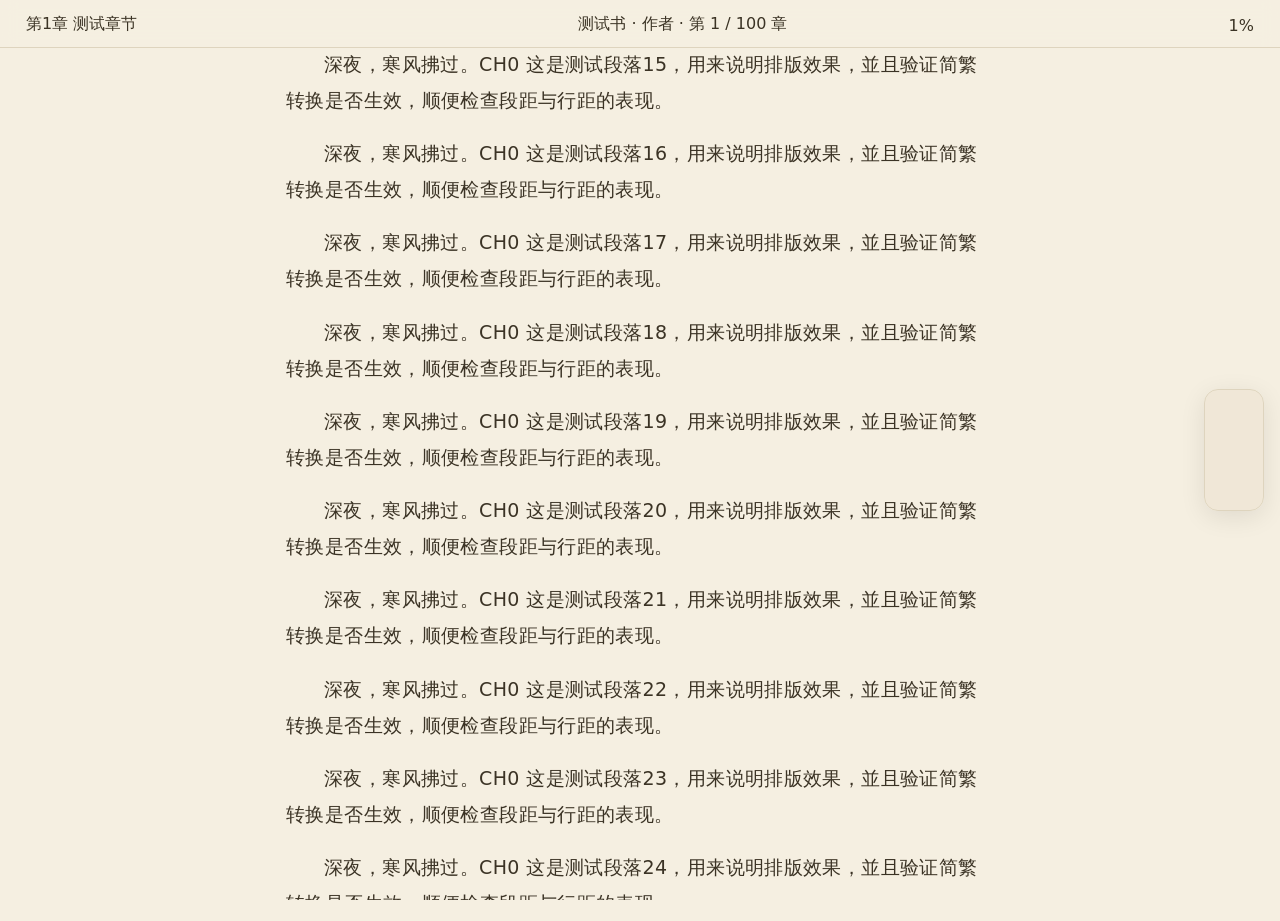
==== tests/web_smoke.html @ 09620640 "Initial release: MyReader v1.0.0 Windows desktop novel reader (C++/Win32 + WebView2 host, local HTML" ====
<!DOCTYPE html>
<html lang="zh-CN">
<head>
<meta charset="utf-8">
<link rel="stylesheet" href="../web/reader.css">
</head>
<body data-theme="sepia">
<section id="home" class="screen">
  <input id="url-input"><button id="open-btn"></button><button id="import-txt"></button>
  <div id="home-status" class="status-line"></div>
  <button id="refresh-shelf"></button><div id="shelf"></div>
  <select id="proxy-mode"><option value="system">s</option><option value="manual">m</option><option value="none">n</option></select>
  <input id="proxy-manual" type="text">
</section>
<section id="reader" class="screen" hidden>
  <header id="topbar"><div id="tb-title"></div><div id="tb-meta"></div><span id="tb-progress"></span></header>
  <main id="viewport"><div id="content" class="content"></div><div id="loading" hidden></div><div id="error-bar" hidden></div></main>
  <nav id="rail">
    <button class="rail-btn" data-act="toc"></button><button class="rail-btn" data-act="theme"></button>
    <button class="rail-btn" data-act="settings"></button><button class="rail-btn" data-act="tools"></button><button class="rail-btn" data-act="fullscreen"></button>
    <button class="rail-btn" data-act="home"></button>
  </nav>
  <aside id="toc-drawer" class="drawer" hidden>
    <div id="toc-book"></div><div id="toc-sub"></div><button data-close="toc-drawer"></button>
    <input id="toc-search"><div id="toc-list" class="toc-list"></div>
  </aside>
  <aside id="settings-panel" class="drawer right" hidden>
    <button data-close="settings-panel"></button>
    <div id="theme-list">
      <button class="swatch" data-theme-value="light"></button><button class="swatch" data-theme-value="sepia"></button>
      <button class="swatch" data-theme-value="green"></button><button class="swatch" data-theme-value="dark"></button>
      <button class="swatch" data-theme-value="custom"></button>
    </div>
    <label id="custom-bg-row" hidden><input id="custom-bg" type="color" value="#f5efe1"></label>
    <select id="font-family"></select>
    <input id="font-size" type="range" min="14" max="34" step="1"><output id="font-size-out"></output>
    <input id="font-weight" type="range" min="300" max="700" step="100"><output id="font-weight-out"></output>
    <input id="letter-spacing" type="range" min="0" max="0.2" step="0.01"><output id="letter-spacing-out"></output>
    <input id="line-height" type="range" min="1.2" max="2.8" step="0.05"><output id="line-height-out"></output>
    <input id="para-spacing" type="range" min="0" max="2" step="0.05"><output id="para-spacing-out"></output>
    <input id="page-width" type="range" min="24" max="72" step="1"><output id="page-width-out"></output>
    <input id="indent" type="checkbox"><input id="simplified" type="checkbox">
    <select id="scroll-step-unit"><option value="line">l</option><option value="px">p</option></select>
    <input id="scroll-step" type="range" min="1" max="20" step="1"><output id="scroll-step-out"></output>
    <input id="request-interval" type="range" min="0.8" max="5" step="0.1"><output id="request-interval-out"></output>
  </aside>
  <aside id="tools-panel" class="drawer right" hidden>
    <div id="tools-sub"></div>
    <button data-close="tools-panel"></button>
    <div id="txt-group" hidden>
      <b id="txt-path"></b><b id="txt-enc-info"></b><b id="txt-count"></b>
      <div id="txt-samples"></div>
      <button id="txt-relocate"></button>
      <select id="txt-enc">
        <option value="auto">auto</option><option value="UTF-8">utf8</option><option value="GBK">gbk</option>
        <option value="UTF-16LE">le</option><option value="UTF-16BE">be</option>
      </select>
      <input id="txt-regex" type="text">
      <button id="txt-rescan"></button>
    </div>
    <div id="dl-group">
      <select id="dl-scope">
        <option value="all">all</option><option value="next">next</option><option value="range">range</option>
      </select>
      <div id="dl-next-row" hidden><input id="dl-next" type="number" value="50"></div>
      <div id="dl-range-row" hidden><input id="dl-from" type="number" value="1"><input id="dl-to" type="number" value="50"></div>
      <button id="dl-start"></button><button id="dl-pause" disabled></button>
      <progress id="dl-progress" value="0" max="1"></progress>
      <div id="dl-cache"></div>
      <input id="dl-gap" type="number" min="0.5" max="60" step="0.5" value="2">
      <div id="dl-est"></div>
      <div id="dl-status"></div>
      <select id="clr-scope"><option value="all">all</option><option value="range">range</option></select>
      <div id="clr-range-row" hidden><input id="clr-from" type="number" value="1"><input id="clr-to" type="number" value="50"></div>
      <button id="clr-run"></button>
      <div id="clr-status"></div>
    </div>
    <div id="ex-group">
      <select id="ex-scope">
        <option value="all">all</option><option value="cached">cached</option><option value="range">range</option>
      </select>
      <div id="ex-range-row" hidden><input id="ex-from" type="number" value="1"><input id="ex-to" type="number" value="50"></div>
      <select id="ex-enc">
        <option value="utf8bom">bom</option><option value="utf8">utf8</option><option value="gbk">gbk</option>
      </select>
      <input id="ex-titles" type="checkbox" checked>
      <input id="ex-simplified" type="checkbox" checked>
      <input id="ex-fill" type="checkbox">
      <button id="ex-start"></button><button id="ex-cancel" disabled></button>
      <progress id="ex-progress" value="0" max="1"></progress>
      <div id="ex-status"></div>
    </div>
  </aside>
  <div id="dim" hidden></div>
</section>
<div id="toast" hidden></div>
<div id="drop-overlay" hidden></div>

<script>
  window.__sent = [];
  window.__errors = [];
  const listeners = [];
  window.chrome = { webview: {
    postMessage: (o) => { window.__sent.push(o); onWebPost(o); },
    addEventListener: (t, fn) => listeners.push(fn)
  }};
  function sendHost(o) {
    listeners.forEach(f => { try { f({ data: o }); } catch (e) { window.__errors.push("handler:" + e.message); } });
  }
  window.sendHost = sendHost;
  window.onerror = (m, s, l, c) => { window.__errors.push("onerror " + m + " @" + l + ":" + c); };
  window.addEventListener("unhandledrejection", (e) => {
    window.__errors.push("rejection " + (e.reason && (e.reason.stack || e.reason.message) || String(e.reason)));
  });
  function paras(n, tag) {
    const a = [];
    for (let i = 0; i < n; i++) a.push("深夜，寒风拂过。" + tag + " 這是測試段落" + i + "，用來說明排版效果，並且驗證簡繁轉換是否生效，順便檢查段距與行距的表現。");
    return a;
  }
  function onWebPost(o) {
    if (o.type === "needChapter") {
      const i = o.index;
      setTimeout(() => sendHost({
        type: "chapter", index: i, title: "第" + (i + 1) + "章 測試章節", total: 100,
        cached: i === 5,
        paragraphs: paras(30, "CH" + i)
      }), 0);
    }
  }
  window.__settings = { theme: "sepia", customBg: "#f5efe1", fontFamily: "", fontSize: 19, fontWeight: 400,
    lineHeight: 1.9, paraSpacing: 0.9, letterSpacing: 0.02, pageWidth: 40, indent: true,
    scrollStepUnit: "line", scrollStep: 3, simplified: true, requestInterval: 1.2,
    proxyMode: "system", proxyManual: "" };
  window.__chapters = (() => { const a = []; for (let i = 0; i < 100; i++) a.push("第" + (i + 1) + "章 測試章節"); return a; })();
</script>
<script src="../web/s2t.js"></script>
<script src="../web/reader.js"></script>
<script>
  const R = [];
  const sleep = (ms) => new Promise(r => setTimeout(r, ms));
  const ok = (name, cond, extra) => R.push((cond ? "PASS " : "FAIL ") + name + (extra ? " :: " + extra : ""));
  const sent = () => window.__sent;
  const asked = () => sent().filter(s => s.type === "needChapter").map(s => s.index);
  const blocks = () => document.querySelectorAll("#content .chapter-block");
  const key = (k, opt) => window.dispatchEvent(new KeyboardEvent("keydown", Object.assign({ key: k, bubbles: true }, opt || {})));
  const vp = document.getElementById("viewport");

  (async () => {
   try {
    await sleep(50);
    sendHost({ type: "settings", value: window.__settings });
    sendHost({ type: "books", items: [{ bookId: "67581", title: "測試書", author: "作者", cover: "",
      url: "https://twkan.com/book/67581/index.html", total: 100, chapterIndex: 4, ratio: 0.25, updatedAt: 1 }] });
    sendHost({ type: "book", meta: { bookId: "67581", title: "測試書", author: "作者", cover: "", category: "都市", status: "連載" },
      total: 100, resumeIndex: 4, resumeRatio: 0.25, chapters: window.__chapters });
    await sleep(400);

    const ps = document.querySelectorAll("#content .chapter-body p");
    ok("reader visible", !document.getElementById("reader").hidden);
    ok("chapter rendered", blocks().length === 1 && ps.length === 30, "blocks=" + blocks().length + " p=" + ps.length);
    ok("simplified applied", ps.length > 0 && ps[0].textContent.indexOf("测试") >= 0, ps.length ? ps[0].textContent.slice(0, 30) : "");
    const tocRowH = parseFloat(getComputedStyle(document.documentElement).getPropertyValue("--toc-row-h")) || 38;
    const tocInnerEl = document.querySelector("#toc-list .toc-inner");
    const tocRows = document.querySelectorAll("#toc-list .toc-item").length;
    ok("toc spacer covers all chapters", !!tocInnerEl && Math.abs(parseFloat(tocInnerEl.style.height) - 100 * tocRowH) < 1,
       tocInnerEl ? tocInnerEl.style.height : "no .toc-inner");
    ok("toc virtualized (只渲染一个窗口)", tocRows > 0 && tocRows < 100, "rows=" + tocRows);
    ok("toc active chapter", !!document.querySelector("#toc-list .toc-item.active"));
    ok("topbar progress", /%$/.test(document.getElementById("tb-progress").textContent), document.getElementById("tb-progress").textContent);
    ok("resume scroll restored", vp.scrollTop > 0, "scrollTop=" + Math.round(vp.scrollTop));

    const a0 = vp.scrollTop;
    key("ArrowDown");
    await sleep(300);
    const step = Math.round(vp.scrollTop - a0);
    ok("ArrowDown scrolls one step", step > 40 && step < 260, "delta=" + step + " (3 lines)");

    const a1 = vp.scrollTop;
    key("ArrowUp");
    await sleep(300);
    ok("ArrowUp scrolls back", Math.abs(vp.scrollTop - (a1 - step)) < 12, "delta=" + Math.round(vp.scrollTop - a1));

    const a2 = vp.scrollTop;
    key(" ");
    await sleep(350);
    ok("Space scrolls one screen", vp.scrollTop - a2 > 200, "delta=" + Math.round(vp.scrollTop - a2));

    const a3 = vp.scrollTop;
    key(" ", { shiftKey: true });
    await sleep(350);
    ok("Shift+Space scrolls back", a3 - vp.scrollTop > 200, "delta=" + Math.round(vp.scrollTop - a3));

    vp.scrollTop = vp.scrollHeight;
    await sleep(700);
    ok("auto appends next chapter", asked().indexOf(5) >= 0, "asked=" + JSON.stringify(asked()));
    ok("second chapter in dom", blocks().length === 2, "blocks=" + blocks().length);
    ok("cached chapter shows chip", !!document.querySelector('#content .chapter-block[data-index="5"] .ch-chip'));
    const pEnd = sent().filter(s => s.type === "progress").slice(-1)[0];
    ok("still at end of chapter 5", pEnd.index === 4 && pEnd.ratio > 0.8, JSON.stringify(pEnd));
    const t5 = sent().filter(s => s.type === "title").slice(-1)[0];
    ok("window title has book+chapter+pct", t5 && /· 第5章 · \d+%/.test(t5.text), t5 ? t5.text : "");

    vp.scrollTop = 0;
    await sleep(800);
    ok("prepends previous chapter", asked().indexOf(4) >= 0, "asked=" + JSON.stringify(asked()));
    ok("three chapters in dom", blocks().length === 3, "blocks=" + blocks().length);
    ok("scroll kept after prepend", vp.scrollTop > 0, "scrollTop=" + Math.round(vp.scrollTop));

    const curBefore = sent().filter(s => s.type === "progress").slice(-1)[0].index;
    key("ArrowRight");
    await sleep(800);
    ok("ArrowRight jumps next chapter", asked().indexOf(curBefore + 1) >= 0, "cur=" + curBefore + " asked=" + JSON.stringify(asked()));
    ok("jump resets to single chapter", blocks().length === 1, "blocks=" + blocks().length);

    const askedBefore = asked().length;
    key("ArrowUp");
    await sleep(700);
    ok("ArrowUp at top loads previous chapter", asked().length > askedBefore, "asked=" + JSON.stringify(asked()));
    ok("previous chapter inserted above", blocks().length === 2, "blocks=" + blocks().length);
    ok("scroll moved into inserted chapter", vp.scrollTop > 0, "scrollTop=" + Math.round(vp.scrollTop));

    const fs = document.getElementById("font-size");
    fs.value = "26";
    fs.dispatchEvent(new Event("input", { bubbles: true }));
    await sleep(300);
    ok("font size applied", getComputedStyle(document.documentElement).getPropertyValue("--fs").trim() === "26px",
      getComputedStyle(document.documentElement).getPropertyValue("--fs"));
    ok("settings pushed to host", sent().filter(s => s.type === "setSetting").length > 0);

    const ri = document.getElementById("request-interval");
    ri.value = "3";
    ri.dispatchEvent(new Event("input", { bubbles: true }));
    await sleep(320);
    const pushed = sent().filter(s => s.type === "setSetting").slice(-1)[0];
    ok("request interval applied", document.getElementById("request-interval-out").textContent.indexOf("3.0") >= 0 &&
      pushed.value.requestInterval === 3,
      document.getElementById("request-interval-out").textContent + " pushed=" + pushed.value.requestInterval);

    document.getElementById("simplified").checked = false;
    document.getElementById("simplified").dispatchEvent(new Event("change", { bubbles: true }));
    await sleep(300);
    const p0 = document.querySelector("#content .chapter-body p");
    ok("traditional restored", p0 && p0.textContent.indexOf("測試") >= 0, p0 ? p0.textContent.slice(0, 20) : "");

    const unit = document.getElementById("scroll-step-unit");
    unit.value = "px";
    unit.dispatchEvent(new Event("change", { bubbles: true }));
    await sleep(200);
    ok("step unit px range", document.getElementById("scroll-step").max === "2000" &&
      document.getElementById("scroll-step-out").textContent.indexOf("px") >= 0,
      document.getElementById("scroll-step-out").textContent);
    const b0 = vp.scrollTop;
    key("ArrowDown");
    await sleep(300);
    ok("px step scrolls 120", Math.abs(vp.scrollTop - b0 - 120) < 12, "delta=" + Math.round(vp.scrollTop - b0));

    document.querySelector("#rail .rail-btn[data-act='theme']").dispatchEvent(new MouseEvent("click", { bubbles: true }));
    await sleep(150);
    ok("theme toggles to dark", document.body.dataset.theme === "dark", document.body.dataset.theme);

    document.querySelector("#rail .rail-btn[data-act='toc']").dispatchEvent(new MouseEvent("click", { bubbles: true }));
    await sleep(150);
    ok("toc drawer opens", !document.getElementById("toc-drawer").hidden);
    document.getElementById("toc-list").scrollTop = 9 * tocRowH;   // 虚拟滚动：先滚到那一行再点
    await sleep(150);
    document.querySelector('#toc-list .toc-item[data-index="9"]').dispatchEvent(new MouseEvent("click", { bubbles: true }));
    await sleep(500);
    ok("toc click jumps to chapter 10", asked().indexOf(9) >= 0, "asked=" + JSON.stringify(asked()));
    ok("toc drawer closed after jump", document.getElementById("toc-drawer").hidden);

    document.querySelector("#rail .rail-btn[data-act='fullscreen']").dispatchEvent(new MouseEvent("click", { bubbles: true }));
    await sleep(100);
    ok("fullscreen message sent", sent().filter(s => s.type === "fullscreen").length === 1);

    document.querySelector("#rail .rail-btn[data-act='home']").dispatchEvent(new MouseEvent("click", { bubbles: true }));
    await sleep(300);
    ok("back to shelf", !document.getElementById("home").hidden && document.getElementById("reader").hidden);
    ok("shelf card rendered", document.querySelectorAll("#shelf .book-card").length === 1);

    const url = document.getElementById("url-input");
    url.value = "twkan.com/book/67581/index.html";
    document.getElementById("open-btn").dispatchEvent(new MouseEvent("click", { bubbles: true }));
    await sleep(100);
    const op = sent().filter(s => s.type === "open").slice(-1)[0];
    ok("open message sent", op && op.url === "twkan.com/book/67581/index.html", op ? op.url : "");

    // ---------- 工具抽屉：离线下载 / 导出 TXT / 本地 TXT ----------
    sendHost({ type: "book", meta: { bookId: "67581", title: "測試書", author: "作者" }, kind: "web",
      total: 100, resumeIndex: 4, resumeRatio: 0, chapters: window.__chapters });
    await sleep(300);
    document.querySelector("#rail .rail-btn[data-act='tools']").dispatchEvent(new MouseEvent("click", { bubbles: true }));
    await sleep(150);
    ok("tools drawer opens", !document.getElementById("tools-panel").hidden);
    ok("txt group hidden for web book", document.getElementById("txt-group").hidden === true);
    ok("dl group visible for web book", document.getElementById("dl-group").hidden === false);
    ok("tools sub shows title", document.getElementById("tools-sub").textContent.indexOf("測試書") >= 0,
      document.getElementById("tools-sub").textContent);

    const dlScope = document.getElementById("dl-scope");
    dlScope.value = "range";
    dlScope.dispatchEvent(new Event("change", { bubbles: true }));
    await sleep(80);
    ok("dl range row visible", document.getElementById("dl-range-row").hidden === false);
    ok("dl from prefilled to current+1", document.getElementById("dl-from").value === "5",
      document.getElementById("dl-from").value);
    document.getElementById("dl-to").value = "20";
    document.getElementById("dl-start").dispatchEvent(new MouseEvent("click", { bubbles: true }));
    await sleep(80);
    const dlMsg = sent().filter(s => s.type === "download").slice(-1)[0];
    ok("download message sent", dlMsg && dlMsg.scope === "range" && dlMsg.from === 5 && dlMsg.to === 20,
      JSON.stringify(dlMsg));

    sendHost({ type: "job", kind: "download", state: "running", done: 3, total: 16, queued: 13 });
    await sleep(60);
    ok("job progress shown", document.getElementById("dl-progress").value === 3 &&
      document.getElementById("dl-progress").max === 16 &&
      document.getElementById("dl-status").textContent.indexOf("3 / 16") >= 0,
      document.getElementById("dl-status").textContent);
    ok("dl start disabled while running", document.getElementById("dl-start").disabled === true);
    ok("dl pause enabled while running", document.getElementById("dl-pause").disabled === false);
    document.getElementById("dl-pause").dispatchEvent(new MouseEvent("click", { bubbles: true }));
    await sleep(60);
    ok("downloadPause sent", sent().filter(s => s.type === "downloadPause").length === 1);
    sendHost({ type: "job", kind: "download", state: "done", done: 16, total: 16, queued: 0 });
    await sleep(60);
    ok("dl start re-enabled after done", document.getElementById("dl-start").disabled === false);

    // 暂停之后「开始下载」必须还能点，否则就卡死了
    sendHost({ type: "job", kind: "download", state: "running", done: 2, total: 16, queued: 14 });
    await sleep(60);
    sendHost({ type: "job", kind: "download", state: "paused", done: 2, total: 16, queued: 14 });
    await sleep(60);
    ok("paused status shown", document.getElementById("dl-status").textContent.indexOf("已暂停") >= 0,
      document.getElementById("dl-status").textContent);
    ok("dl start enabled while paused", document.getElementById("dl-start").disabled === false);
    ok("dl pause disabled while paused", document.getElementById("dl-pause").disabled === true);

    // 已缓存章节提示
    sendHost({ type: "cacheInfo", bookId: "67581", total: 100, count: 6, ranges: [[1, 3], [10, 12]] });
    await sleep(60);
    let cacheText = document.getElementById("dl-cache").textContent;
    ok("cache ranges shown", cacheText.indexOf("1–3") >= 0 && cacheText.indexOf("10–12") >= 0 &&
      cacheText.indexOf("共 6 章") >= 0, cacheText);
    ok("selected range cache count", cacheText.indexOf("已缓存 3 / 16 章") >= 0, cacheText);

    document.getElementById("dl-from").value = "1";
    document.getElementById("dl-from").dispatchEvent(new Event("input", { bubbles: true }));
    document.getElementById("dl-to").value = "30";
    document.getElementById("dl-to").dispatchEvent(new Event("input", { bubbles: true }));
    await sleep(60);
    cacheText = document.getElementById("dl-cache").textContent;
    ok("cache hint follows range edit", cacheText.indexOf("已缓存 6 / 30 章") >= 0, cacheText);

    // 每章间隔：用户自己定，预估跟着区间和间隔走，但不会低于「请求间隔」(此处为 3)
    const dlEst = document.getElementById("dl-est").textContent;
    ok("download pace estimate follows range", dlEst.indexOf("还要抓 24 章") >= 0, dlEst);

    const gapEl = document.getElementById("dl-gap");
    gapEl.value = "1";
    gapEl.dispatchEvent(new Event("input", { bubbles: true }));
    await sleep(60);
    ok("gap floored by request interval",
      document.getElementById("dl-est").textContent.indexOf("每章间隔 3.0 秒") >= 0,
      document.getElementById("dl-est").textContent);

    gapEl.value = "10";
    gapEl.dispatchEvent(new Event("input", { bubbles: true }));
    await sleep(60);
    ok("gap edit updates estimate",
      document.getElementById("dl-est").textContent.indexOf("每章间隔 10.0 秒") >= 0,
      document.getElementById("dl-est").textContent);

    gapEl.value = "999";
    gapEl.dispatchEvent(new Event("change", { bubbles: true }));
    await sleep(60);
    const gapMsg = sent().filter(s => s.type === "setSetting").slice(-1)[0];
    ok("gap clamped to 60 and saved", gapEl.value === "60" && !!gapMsg && gapMsg.value.downloadGap === 60,
      gapEl.value + " / " + JSON.stringify(gapMsg && gapMsg.value && gapMsg.value.downloadGap));

    gapEl.value = "2";
    gapEl.dispatchEvent(new Event("change", { bubbles: true }));
    await sleep(60);

    sendHost({ type: "cacheInfo", bookId: "67581", total: 100, count: 0, ranges: [] });
    await sleep(60);
    ok("empty cache hint", document.getElementById("dl-cache").textContent.indexOf("无") >= 0,
      document.getElementById("dl-cache").textContent);

    // 换一本书之后，下载区间不该还留着上一本的章号
    sendHost({ type: "book", meta: { bookId: "67581", title: "測試書", author: "作者" }, kind: "web",
      total: 100, resumeIndex: 9, resumeRatio: 0, chapters: window.__chapters });
    await sleep(300);
    ok("range inputs reset on book switch",
      document.getElementById("dl-from").value === "10" && document.getElementById("dl-to").value === "59",
      document.getElementById("dl-from").value + "-" + document.getElementById("dl-to").value);

    // 清理缓存：两步确认 + 消息内容
    sendHost({ type: "cacheInfo", bookId: "67581", total: 100, count: 6, bytes: 6000,
      ranges: [[1, 3, 3000], [10, 12, 3000]] });
    await sleep(60);
    const clrBtn = document.getElementById("clr-run");
    ok("clear plan counts all cached", document.getElementById("clr-status").textContent.indexOf("将删除 6 章") >= 0,
      document.getElementById("clr-status").textContent);
    clrBtn.dispatchEvent(new MouseEvent("click", { bubbles: true }));
    await sleep(60);
    ok("clear asks for confirmation first", clrBtn.textContent.indexOf("确认清理 6 章") >= 0, clrBtn.textContent);
    ok("no clearCache on first click", sent().filter(s => s.type === "clearCache").length === 0);
    clrBtn.dispatchEvent(new MouseEvent("click", { bubbles: true }));
    await sleep(60);
    const clrMsg = sent().filter(s => s.type === "clearCache").slice(-1)[0];
    ok("clearCache sent after confirm", clrMsg && clrMsg.scope === "all", JSON.stringify(clrMsg));
    ok("clear button label restored", clrBtn.textContent === "清理", clrBtn.textContent);

    document.getElementById("clr-scope").value = "range";
    document.getElementById("clr-scope").dispatchEvent(new Event("change", { bubbles: true }));
    await sleep(60);
    ok("clear range row visible", document.getElementById("clr-range-row").hidden === false);
    document.getElementById("clr-from").value = "10";
    document.getElementById("clr-from").dispatchEvent(new Event("input", { bubbles: true }));
    document.getElementById("clr-to").value = "12";
    document.getElementById("clr-to").dispatchEvent(new Event("input", { bubbles: true }));
    await sleep(60);
    ok("clear range count", document.getElementById("clr-status").textContent.indexOf("将删除 3 章") >= 0,
      document.getElementById("clr-status").textContent);
    clrBtn.dispatchEvent(new MouseEvent("click", { bubbles: true }));
    await sleep(60);
    clrBtn.dispatchEvent(new MouseEvent("click", { bubbles: true }));
    await sleep(60);
    const clrMsg2 = sent().filter(s => s.type === "clearCache").slice(-1)[0];
    ok("clearCache range message", clrMsg2 && clrMsg2.scope === "range" && clrMsg2.from === 10 && clrMsg2.to === 12,
      JSON.stringify(clrMsg2));

    const exScope = document.getElementById("ex-scope");
    exScope.value = "range";
    exScope.dispatchEvent(new Event("change", { bubbles: true }));
    await sleep(60);
    ok("ex range row visible", document.getElementById("ex-range-row").hidden === false);
    document.getElementById("ex-from").value = "1";
    document.getElementById("ex-to").value = "30";
    document.getElementById("ex-enc").value = "gbk";
    document.getElementById("ex-fill").checked = true;
    document.getElementById("ex-start").dispatchEvent(new MouseEvent("click", { bubbles: true }));
    await sleep(80);
    const exMsg = sent().filter(s => s.type === "exportTxt").slice(-1)[0];
    ok("export message sent", exMsg && exMsg.scope === "range" && exMsg.from === 1 && exMsg.to === 30 &&
      exMsg.encoding === "gbk" && exMsg.fill === true && exMsg.includeTitles === true &&
      exMsg.simplified === true && exMsg.bookId === "67581", JSON.stringify(exMsg));

    sendHost({ type: "exportDone", path: "D:\\out\\測試書.txt", chapters: 30, skipped: 2, bytes: 12345, encoding: "gbk" });
    await sleep(60);
    ok("export done status", document.getElementById("ex-status").textContent.indexOf("30") >= 0 &&
      document.getElementById("ex-status").textContent.indexOf("跳过 2") >= 0,
      document.getElementById("ex-status").textContent);

    sendHost({ type: "book", meta: { bookId: "local-abc", title: "本地書", author: "本地文件" }, kind: "local",
      localPath: "D:\\books\\a.txt", total: 8, resumeIndex: 0, resumeRatio: 0, chapters: window.__chapters.slice(0, 8) });
    await sleep(300);
    sendHost({ type: "txtInfo", bookId: "local-abc", path: "D:\\books\\a.txt", encoding: "GBK",
      requested: "auto", regex: "", chapters: 8, samples: ["第一章 開始", "第二章 轉折"] });
    await sleep(150);
    ok("txt group visible for local book", document.getElementById("txt-group").hidden === false);
    ok("dl group hidden for local book", document.getElementById("dl-group").hidden === true);
    ok("txt info filled", document.getElementById("txt-count").textContent === "8 章" &&
      document.getElementById("txt-path").textContent.indexOf("a.txt") >= 0 &&
      document.getElementById("txt-samples").children.length === 3,
      document.getElementById("txt-count").textContent + " samples=" + document.getElementById("txt-samples").children.length);

    document.getElementById("txt-regex").value = "^第.+章";
    document.getElementById("txt-enc").value = "UTF-8";
    document.getElementById("txt-rescan").dispatchEvent(new MouseEvent("click", { bubbles: true }));
    await sleep(80);
    const rsMsg = sent().filter(s => s.type === "rescanTxt").slice(-1)[0];
    ok("rescan message sent", rsMsg && rsMsg.encoding === "UTF-8" && rsMsg.regex === "^第.+章", JSON.stringify(rsMsg));
    document.getElementById("txt-relocate").dispatchEvent(new MouseEvent("click", { bubbles: true }));
    await sleep(80);
    const rlMsg = sent().filter(s => s.type === "relocateBook").slice(-1)[0];
    ok("relocate message sent", rlMsg && rlMsg.bookId === "local-abc", JSON.stringify(rlMsg));

    document.getElementById("import-txt").dispatchEvent(new MouseEvent("click", { bubbles: true }));
    await sleep(60);
    ok("importTxt message sent", sent().filter(s => s.type === "importTxt").length === 1);

    document.querySelector("#rail .rail-btn[data-act='home']").dispatchEvent(new MouseEvent("click", { bubbles: true }));
    await sleep(200);
    sendHost({ type: "needRelocate", bookId: "local-abc", path: "D:\\books\\a.txt" });
    await sleep(120);
    ok("relocate prompt shown", document.getElementById("home-status").textContent.indexOf("找不到了") >= 0 &&
      !!document.querySelector("#home-status button"),
      document.getElementById("home-status").textContent);
    sendHost({ type: "toast", text: "已导入《測試》，识别到 8 章" });
    await sleep(60);
    ok("toast message shown", document.getElementById("toast").hidden === false);
    sendHost({ type: "dragging", on: true });
    await sleep(60);
    ok("drag overlay shown", document.getElementById("drop-overlay").hidden === false);
    sendHost({ type: "dragging", on: false });
    await sleep(60);
    ok("drag overlay hidden", document.getElementById("drop-overlay").hidden === true);

    ok("no js errors", window.__errors.length === 0, window.__errors.join(" | "));
   } catch (e) {
    R.push("FAIL exception :: " + (e && (e.stack || e.message) || String(e)));
   } finally {
    const pre = document.createElement("pre");
    pre.id = "smoke-out";
    pre.textContent = R.join("\n") + "\nTOTAL " + R.length + " FAIL " + R.filter(x => x.indexOf("FAIL") === 0).length;
    document.body.appendChild(pre);
   }
  })();
</script>
</body>
</html>
---- web/reader.css ----
:root {
  --fs: 19px;
  --fw: 400;
  --lh: 1.9;
  --ps: 0.9em;
  --ls: 0.02em;
  --pw: 40;
  --radius: 12px;
  --ease: cubic-bezier(.22, .61, .36, 1);
  --toc-row-h: 38px;   /* 目录虚拟滚动的行高：JS 按它算窗口，改这里就够了 */
}

* { box-sizing: border-box; }

[hidden] { display: none !important; }

html, body {
  margin: 0;
  height: 100%;
  overflow: hidden;
}

body {
  font-family: system-ui, -apple-system, "Segoe UI", "Microsoft YaHei", sans-serif;
  background: var(--bg);
  color: var(--fg);
  transition: background 180ms var(--ease), color 180ms var(--ease);
}

/* ---------- themes ---------- */
body[data-theme="light"] { --bg:#ffffff; --fg:#1f2328; --muted:#6b7280; --panel:#f6f7f9; --line:#e6e8eb; --accent:#2f6feb; --hover:#eef1f5; }
body[data-theme="sepia"] { --bg:#f5efe1; --fg:#3b3325; --muted:#8a7f6a; --panel:#efe7d6; --line:#ded4be; --accent:#a06a2c; --hover:#e9dfc9; }
body[data-theme="green"] { --bg:#cce8cf; --fg:#1f2d1c; --muted:#5c7159; --panel:#c0e0c4; --line:#aed3b3; --accent:#3d7a44; --hover:#b8dcbd; }
body[data-theme="dark"]  { --bg:#16181c; --fg:#c9ccd1; --muted:#8b9099; --panel:#1e2126; --line:#2b2f36; --accent:#4b8ef7; --hover:#252932; }
body[data-theme="custom"] { --panel:#00000010; --line:#00000018; --muted:#8a8a8a; --accent:#2f6feb; --hover:#0000000d; }

.screen { height: 100%; }

/* ================= 首页 ================= */
#home { overflow-y: auto; }
.home-wrap {
  max-width: 720px;
  margin: 0 auto;
  padding: 56px 28px 80px;
}
.home-head h1 {
  font-size: 30px;
  font-weight: 650;
  margin: 0 0 6px;
  letter-spacing: .01em;
}
.home-head .sub { margin: 0 0 26px; color: var(--muted); font-size: 14px; }

.url-row { display: flex; gap: 10px; }
#url-input {
  flex: 1;
  height: 44px;
  padding: 0 14px;
  font-size: 14px;
  color: var(--fg);
  background: var(--panel);
  border: 1px solid var(--line);
  border-radius: var(--radius);
  outline: none;
  transition: border-color 150ms var(--ease), box-shadow 150ms var(--ease);
}
#url-input:focus { border-color: var(--accent); box-shadow: 0 0 0 3px color-mix(in srgb, var(--accent) 18%, transparent); }

button { font-family: inherit; cursor: pointer; }
.primary {
  height: 44px;
  padding: 0 20px;
  font-size: 14px;
  font-weight: 600;
  color: #fff;
  background: var(--accent);
  border: none;
  border-radius: var(--radius);
  transition: filter 150ms var(--ease), transform 150ms var(--ease);
}
.primary:hover { filter: brightness(1.07); }
.primary:active { transform: translateY(1px); }

.ghost {
  background: transparent;
  color: var(--muted);
  border: 1px solid var(--line);
  border-radius: 8px;
}
.ghost:hover { color: var(--fg); background: var(--hover); }
.ghost.small { height: 28px; padding: 0 10px; font-size: 12px; }

.status-line { min-height: 22px; margin-top: 12px; font-size: 13px; color: var(--muted); }
.status-line.busy::after { content: "…"; }

.shelf-head { display: flex; align-items: center; justify-content: space-between; margin: 34px 0 12px; }
.shelf-head h2 { font-size: 15px; font-weight: 600; margin: 0; color: var(--muted); letter-spacing: .04em; }
.shelf { display: grid; gap: 10px; }
.shelf-empty { color: var(--muted); font-size: 13px; padding: 18px 0; }

.book-card {
  display: flex;
  align-items: center;
  gap: 14px;
  padding: 12px 14px;
  background: var(--panel);
  border: 1px solid var(--line);
  border-radius: var(--radius);
  transition: transform 140ms var(--ease), border-color 140ms var(--ease);
  cursor: pointer;
}
.book-card:hover { transform: translateY(-1px); border-color: color-mix(in srgb, var(--accent) 45%, var(--line)); }
.book-cover {
  width: 42px; height: 58px; flex: none;
  border-radius: 6px;
  object-fit: cover;
  background: var(--hover);
}
.book-info { flex: 1; min-width: 0; }
.book-title { font-size: 15px; font-weight: 600; margin-bottom: 4px; white-space: nowrap; overflow: hidden; text-overflow: ellipsis; }
.book-sub { font-size: 12.5px; color: var(--muted); white-space: nowrap; overflow: hidden; text-overflow: ellipsis; }
.book-del {
  flex: none; width: 28px; height: 28px;
  background: transparent; border: none; border-radius: 8px;
  color: var(--muted); font-size: 14px;
}
.book-del:hover { background: var(--hover); color: var(--fg); }

.adv { margin-top: 34px; border-top: 1px solid var(--line); padding-top: 14px; }
.adv summary { cursor: pointer; font-size: 13px; color: var(--muted); list-style: none; }
.adv summary::-webkit-details-marker { display: none; }
.adv-body { padding: 14px 0 0; display: grid; gap: 12px; }
.hint { font-size: 12px; color: var(--muted); margin: 0; line-height: 1.7; }

.field { display: flex; align-items: center; gap: 12px; font-size: 13px; }
.field > span:first-child { flex: none; width: 76px; color: var(--muted); }
.field input[type="text"], .field select {
  flex: 1; height: 34px; padding: 0 10px;
  font-family: inherit; font-size: 13px; color: var(--fg);
  background: var(--panel); border: 1px solid var(--line); border-radius: 8px; outline: none;
}
.field input[type="text"]:focus, .field select:focus { border-color: var(--accent); }
.field.switch { justify-content: space-between; }
.field.switch > span:first-child { width: auto; }
.field.switch input { width: 36px; height: 20px; accent-color: var(--accent); }

/* ================= 阅读页 ================= */
#reader { display: flex; flex-direction: column; position: relative; }

#topbar {
  flex: none;
  display: flex; align-items: flex-end; justify-content: space-between; gap: 16px;
  padding: 14px 26px 12px;
  border-bottom: 1px solid var(--line);
  background: color-mix(in srgb, var(--bg) 88%, transparent);
  backdrop-filter: blur(8px);
  transition: opacity 220ms var(--ease), transform 220ms var(--ease);
  z-index: 5;
}
.tb-title { font-size: 16px; font-weight: 650; letter-spacing: .01em; }
.tb-meta { font-size: 12.5px; color: var(--muted); margin-top: 4px; }
.tb-progress { font-size: 12.5px; color: var(--muted); font-variant-numeric: tabular-nums; }

#viewport { flex: 1; overflow-y: auto; overflow-x: hidden; scroll-behavior: auto; }
.content {
  max-width: calc(var(--pw) * 1em);
  margin: 0 auto;
  padding: 30px 26px 70vh;
  font-size: var(--fs);
  font-weight: var(--fw);
  line-height: var(--lh);
  letter-spacing: var(--ls);
}

.chapter-block { position: relative; }
.chapter-head { padding: 26px 0 14px; border-bottom: 1px solid var(--line); margin-bottom: 22px; }
.chapter-head h2 { font-size: 1.32em; font-weight: 650; margin: 0; }
.chapter-head .ch-meta { font-size: 12px; color: var(--muted); margin-top: 7px; font-weight: 400; letter-spacing: 0; }
.ch-chip {
  display: inline-block; margin-left: 8px; padding: 1px 7px;
  font-size: 11px; line-height: 1.5; letter-spacing: 0;
  color: var(--muted); border: 1px solid var(--line); border-radius: 999px;
}
.chapter-body p { margin: 0 0 var(--ps); text-indent: 0; }
body.indent .chapter-body p { text-indent: 2em; }
.chapter-sep { height: 46px; }

.chapter-error { color: var(--muted); font-size: 13px; padding: 18px 0; }

#loading, .loading {
  position: absolute; left: 50%; bottom: 26px; transform: translateX(-50%);
  padding: 7px 16px; font-size: 12.5px;
  background: var(--panel); border: 1px solid var(--line); border-radius: 999px;
  color: var(--muted); z-index: 6;
}
.error-bar {
  position: absolute; left: 50%; top: 14px; transform: translateX(-50%);
  max-width: 70%;
  padding: 9px 16px; font-size: 13px;
  background: #c0392b; color: #fff; border-radius: 10px; z-index: 7;
  box-shadow: 0 6px 22px rgba(0,0,0,.22);
}

/* rail */
#rail {
  position: absolute; right: 16px; top: 50%; transform: translateY(-50%);
  display: flex; flex-direction: column; gap: 4px;
  padding: 8px 6px;
  background: color-mix(in srgb, var(--panel) 92%, transparent);
  border: 1px solid var(--line);
  border-radius: 14px;
  backdrop-filter: blur(10px);
  box-shadow: 0 6px 26px rgba(0,0,0,.09);
  z-index: 8;
  transition: opacity 220ms var(--ease), transform 220ms var(--ease);
}
.rail-btn {
  width: 46px; padding: 7px 0;
  display: flex; flex-direction: column; align-items: center; gap: 3px;
  background: transparent; border: none; border-radius: 10px;
  color: var(--muted); font-size: 11px;
  transition: background 140ms var(--ease), color 140ms var(--ease);
}
.rail-btn .ri { font-size: 17px; line-height: 1; }
.rail-btn:hover { background: var(--hover); color: var(--fg); }

/* drawers */
.drawer {
  position: absolute; top: 0; bottom: 0; left: 0;
  width: 340px; max-width: 84vw;
  display: flex; flex-direction: column;
  background: var(--bg);
  border-right: 1px solid var(--line);
  box-shadow: 0 0 40px rgba(0,0,0,.16);
  z-index: 12;
  animation: slideIn 200ms var(--ease);
}
.drawer.right { left: auto; right: 0; border-right: none; border-left: 1px solid var(--line); }
@keyframes slideIn { from { opacity: 0; transform: translateX(-12px); } to { opacity: 1; transform: none; } }
.drawer.right { animation-name: slideInRight; }
@keyframes slideInRight { from { opacity: 0; transform: translateX(12px); } to { opacity: 1; transform: none; } }

.drawer-head {
  flex: none;
  display: flex; align-items: center; justify-content: space-between;
  padding: 16px 18px 12px;
  border-bottom: 1px solid var(--line);
}
.drawer-title { font-size: 15px; font-weight: 650; }
.drawer-sub { font-size: 12px; color: var(--muted); margin-top: 4px; }
.icon-btn {
  width: 30px; height: 30px; border-radius: 8px;
  background: transparent; border: none; color: var(--muted); font-size: 14px;
}
.icon-btn:hover { background: var(--hover); color: var(--fg); }

.drawer-search { flex: none; padding: 10px 14px; border-bottom: 1px solid var(--line); }
.drawer-search input {
  width: 100%; height: 32px; padding: 0 10px;
  font-family: inherit; font-size: 13px; color: var(--fg);
  background: var(--panel); border: 1px solid var(--line); border-radius: 8px; outline: none;
}

/* 目录虚拟滚动：撑高的只有 .toc-inner，真正进 DOM 的只有可视区那几十行，
   所以几千章也不会一次塞进页面。行高固定，靠 --toc-row-h 对齐。 */
.toc-list { flex: 1; overflow-y: auto; padding: 6px 8px 20px; position: relative; }
.toc-inner { position: relative; width: 100%; }
.toc-item {
  position: absolute; left: 0; right: 0; height: var(--toc-row-h);
  display: flex; align-items: center; justify-content: space-between; gap: 8px;
  padding: 0 10px; border-radius: 8px;
  font-size: 13.5px; color: var(--fg);
  cursor: pointer;
}
.toc-item:hover { background: var(--hover); }
.toc-item.active { background: color-mix(in srgb, var(--accent) 16%, transparent); color: var(--accent); font-weight: 600; }
.toc-item .ti-num { flex: none; font-size: 11px; color: var(--muted); font-variant-numeric: tabular-nums; }
.toc-item .ti-text { flex: 1; overflow: hidden; text-overflow: ellipsis; white-space: nowrap; }

.drawer-body { flex: 1; overflow-y: auto; padding: 8px 18px 30px; }
.group { padding: 16px 0; border-bottom: 1px solid var(--line); }
.group:last-child { border-bottom: none; }
.group-title { font-size: 12px; font-weight: 600; color: var(--muted); letter-spacing: .06em; margin-bottom: 12px; }
.group .field { margin-bottom: 12px; }
.group .field:last-child { margin-bottom: 0; }
.field.range { display: grid; grid-template-columns: 76px 1fr 46px; align-items: center; gap: 10px; }
.field.range input[type="range"] { width: 100%; accent-color: var(--accent); }
.field.range output { font-size: 12px; color: var(--muted); text-align: right; font-variant-numeric: tabular-nums; }
.field input[type="color"] { width: 44px; height: 30px; padding: 0; border: 1px solid var(--line); border-radius: 8px; background: transparent; }

.themes { display: flex; gap: 8px; flex-wrap: wrap; }
.swatch {
  width: 52px; height: 52px; border-radius: 10px;
  background: var(--sw); color: var(--sf);
  border: 2px solid transparent;
  font-size: 11px; font-weight: 600;
  display: flex; align-items: center; justify-content: center;
  transition: transform 140ms var(--ease), border-color 140ms var(--ease);
}
.swatch:hover { transform: translateY(-2px); }
.swatch.active { border-color: var(--accent); }

.dim { position: absolute; inset: 0; background: rgba(0,0,0,.28); z-index: 10; animation: fadeIn 160ms var(--ease); }
@keyframes fadeIn { from { opacity: 0; } to { opacity: 1; } }

/* immersive */
body.immersive #topbar { opacity: 0; transform: translateY(-8px); pointer-events: none; }
body.immersive #rail { opacity: 0; transform: translateY(-50%) translateX(10px); pointer-events: none; }
body.immersive #viewport { cursor: none; }
body.immersive #viewport:hover { cursor: default; }

.toast {
  position: fixed; left: 50%; bottom: 30px; transform: translateX(-50%);
  padding: 9px 18px; font-size: 13px;
  background: #1f2328; color: #fff; border-radius: 10px;
  box-shadow: 0 8px 26px rgba(0,0,0,.25);
  z-index: 60;
}

::-webkit-scrollbar { width: 10px; height: 10px; }
::-webkit-scrollbar-thumb { background: color-mix(in srgb, var(--fg) 22%, transparent); border-radius: 6px; }
::-webkit-scrollbar-track { background: transparent; }

/* ---------- 章节占位 / 错误 / 结尾 ---------- */
.ch-ph { padding: 34px 0; color: var(--muted); font-size: 13px; }
.ch-ph.ch-err { color: #c0392b; padding-bottom: 12px; }
.retry-btn {
  padding: 5px 14px; font-size: 12.5px; font-family: inherit;
  color: var(--fg); background: var(--panel);
  border: 1px solid var(--line); border-radius: 8px;
}
.retry-btn:hover { background: var(--hover); }
.retry-btn + .retry-btn { margin-left: 8px; }
.book-end { padding: 46px 0 0; text-align: center; color: var(--muted); font-size: 13px; letter-spacing: .12em; }

.status-line.err { color: #c0392b; }

.toc-item.read .ti-text { color: var(--muted); }
.toc-item.active .ti-text { color: inherit; }
/* ---------- 拖入文件提示 ---------- */
.drop-overlay {
  position: fixed; inset: 0; z-index: 70;
  display: flex; align-items: center; justify-content: center;
  background: color-mix(in srgb, var(--bg) 62%, transparent);
  backdrop-filter: blur(3px);
  animation: fadeIn 140ms var(--ease);
  pointer-events: none;
}
.drop-hint {
  padding: 22px 40px; font-size: 16px; font-weight: 600; letter-spacing: .02em;
  color: var(--fg); background: var(--panel);
  border: 2px dashed color-mix(in srgb, var(--accent) 55%, var(--line));
  border-radius: 16px;
  box-shadow: 0 12px 40px rgba(0,0,0,.18);
}
/* ---------- 工具抽屉 / 导入 / 下载 / 导出 ---------- */
.ghost.tall { height: 44px; padding: 0 16px; font-size: 14px; font-weight: 600; }
.ghost.wide { width: 100%; height: 34px; font-size: 13px; }
.ghost:disabled { opacity: .45; cursor: default; }
.ghost:disabled:hover { background: transparent; color: var(--muted); }
.row { display: flex; align-items: center; gap: 8px; margin-bottom: 12px; }
.row input[type="number"] {
  flex: 1; min-width: 0; height: 34px; padding: 0 10px;
  font-family: inherit; font-size: 13px; color: var(--fg);
  background: var(--panel); border: 1px solid var(--line); border-radius: 8px; outline: none;
}
.row input[type="number"]:focus { border-color: var(--accent); }
.row .row-label { flex: none; font-size: 12px; color: var(--muted); }
.row.btns { margin-top: 2px; margin-bottom: 0; }
.row.btns .ghost.wide { flex: 1; }
.row.btns .ghost:not(.wide) { flex: none; padding: 0 12px; height: 34px; font-size: 13px; }
.kv { display: flex; gap: 10px; font-size: 12.5px; margin-bottom: 6px; }
.kv > span { flex: none; width: 42px; color: var(--muted); }
.kv > b { flex: 1; min-width: 0; font-weight: 500; overflow: hidden; text-overflow: ellipsis; white-space: nowrap; }
.samples { margin: 6px 0 14px; }
.samples-label { font-size: 12px; color: var(--muted); margin-bottom: 5px; }
.sample-item { font-size: 12px; opacity: .78; padding: 2px 0; overflow: hidden; text-overflow: ellipsis; white-space: nowrap; }
.group-sub { font-size: 12px; font-weight: 600; color: var(--muted); letter-spacing: .06em; margin: 16px 0 10px; }
.job-status { font-size: 12px; color: var(--muted); margin-top: 8px; font-variant-numeric: tabular-nums; word-break: break-all; }
.group-sep { margin-top: 22px; border-top: 1px solid var(--line); padding-top: 14px; }
.ghost.danger { color: #c0392b; }
.ghost.danger:hover:not(:disabled), .ghost.danger.confirm { color: #fff; background: #c0392b; }
.job-status.err { color: #c0392b; }
progress { width: 100%; height: 6px; margin-top: 10px; appearance: none; border: none; background: var(--hover); border-radius: 999px; overflow: hidden; }
progress::-webkit-progress-bar { background: var(--hover); border-radius: 999px; }
progress::-webkit-progress-value { background: var(--accent); border-radius: 999px; transition: width 160ms var(--ease); }
.book-badge { display: inline-block; margin-left: 6px; padding: 0 6px; font-size: 10.5px; line-height: 16px; border-radius: 999px; border: 1px solid var(--line); color: var(--muted); vertical-align: 1px; }
.book-card.local .book-cover { display: flex; align-items: center; justify-content: center; font-size: 15px; }
.status-line { display: flex; flex-wrap: wrap; align-items: center; gap: 8px; }
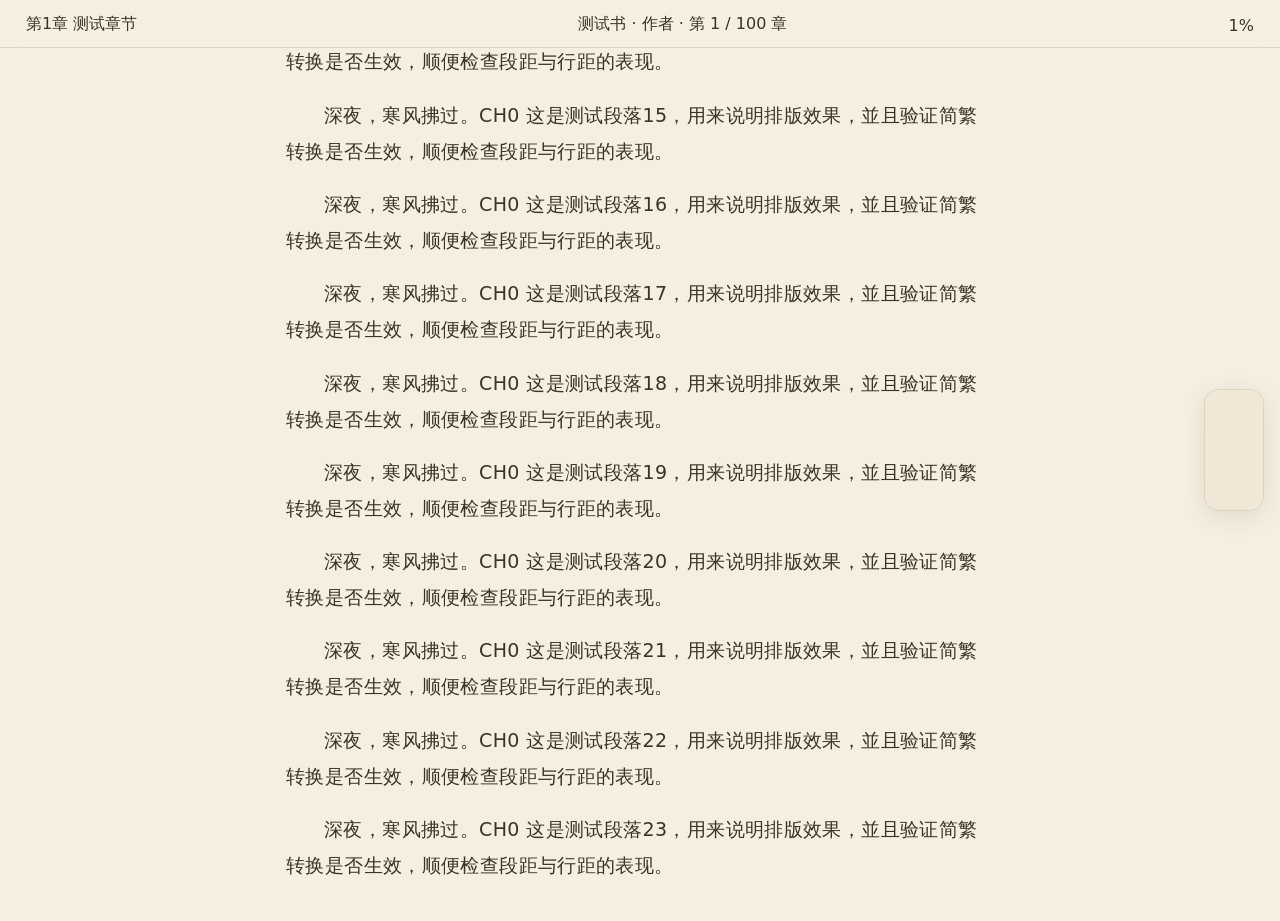
==== commit e8fd297c: "Add local EPUB and Kindle ebook support" ====
--- a/tests/web_smoke.html
+++ b/tests/web_smoke.html
@@ -48,15 +48,16 @@
     <div id="tools-sub"></div>
     <button data-close="tools-panel"></button>
     <div id="txt-group" hidden>
-      <b id="txt-path"></b><b id="txt-enc-info"></b><b id="txt-count"></b>
+      <div id="txt-group-title"></div>
+      <b id="txt-path"></b><span id="txt-enc-label"></span><b id="txt-enc-info"></b><b id="txt-count"></b>
       <div id="txt-samples"></div>
       <button id="txt-relocate"></button>
-      <select id="txt-enc">
+      <div id="txt-split"><select id="txt-enc">
         <option value="auto">auto</option><option value="UTF-8">utf8</option><option value="GBK">gbk</option>
         <option value="UTF-16LE">le</option><option value="UTF-16BE">be</option>
       </select>
       <input id="txt-regex" type="text">
-      <button id="txt-rescan"></button>
+      <button id="txt-rescan"></button></div>
     </div>
     <div id="dl-group">
       <select id="dl-scope">
@@ -497,6 +498,21 @@
     await sleep(60);
     ok("drag overlay hidden", document.getElementById("drop-overlay").hidden === true);
 
+    sendHost({ type: "books", items: [{ bookId: "local-kindle", kind: "local", title: "测试 Kindle",
+      localPath: "D:\\books\\kindle.AZW3", total: 2 }] });
+    await sleep(80);
+    ok("AZW3 shelf badge", document.querySelector(".book-badge")?.textContent === "AZW3");
+    sendHost({ type: "book", meta: { bookId: "local-kindle", title: "测试 Kindle", format: "mobi" },
+      kind: "local", total: 2, resumeIndex: 0, chapters: ["章一", "章二"] });
+    sendHost({ type: "txtInfo", bookId: "local-kindle", format: "mobi", path: "D:\\books\\kindle.AZW3",
+      author: "测试作者", chapters: 2, samples: ["章一", "章二"] });
+    await sleep(150);
+    ok("MOBI tools show author and format", document.getElementById("txt-group-title").textContent === "本地 MOBI" &&
+      document.getElementById("txt-enc-label").textContent === "作者" &&
+      document.getElementById("txt-enc-info").textContent === "测试作者");
+    ok("MOBI hides TXT-only options", document.getElementById("txt-split").hidden &&
+      document.getElementById("dl-group").hidden);
+
     ok("no js errors", window.__errors.length === 0, window.__errors.join(" | "));
    } catch (e) {
     R.push("FAIL exception :: " + (e && (e.stack || e.message) || String(e)));
--- a/web/reader.css
+++ b/web/reader.css
@@ -183,6 +183,10 @@
 }
 .chapter-body p { margin: 0 0 var(--ps); text-indent: 0; }
 body.indent .chapter-body p { text-indent: 2em; }
+.chapter-body .para-img { margin: 0.6em 0 calc(var(--ps) + 0.6em); text-align: center; text-indent: 0; }
+.chapter-body .para-img img { display: block; margin: 0 auto; max-width: 100%; height: auto; object-fit: contain; border-radius: 2px; }
+.chapter-body .para-img.broken { font-size: 13px; color: var(--muted); }
+body[data-theme="dark"] .chapter-body .para-img img { filter: brightness(0.85); }
 .chapter-sep { height: 46px; }
 
 .chapter-error { color: var(--muted); font-size: 13px; padding: 18px 0; }
